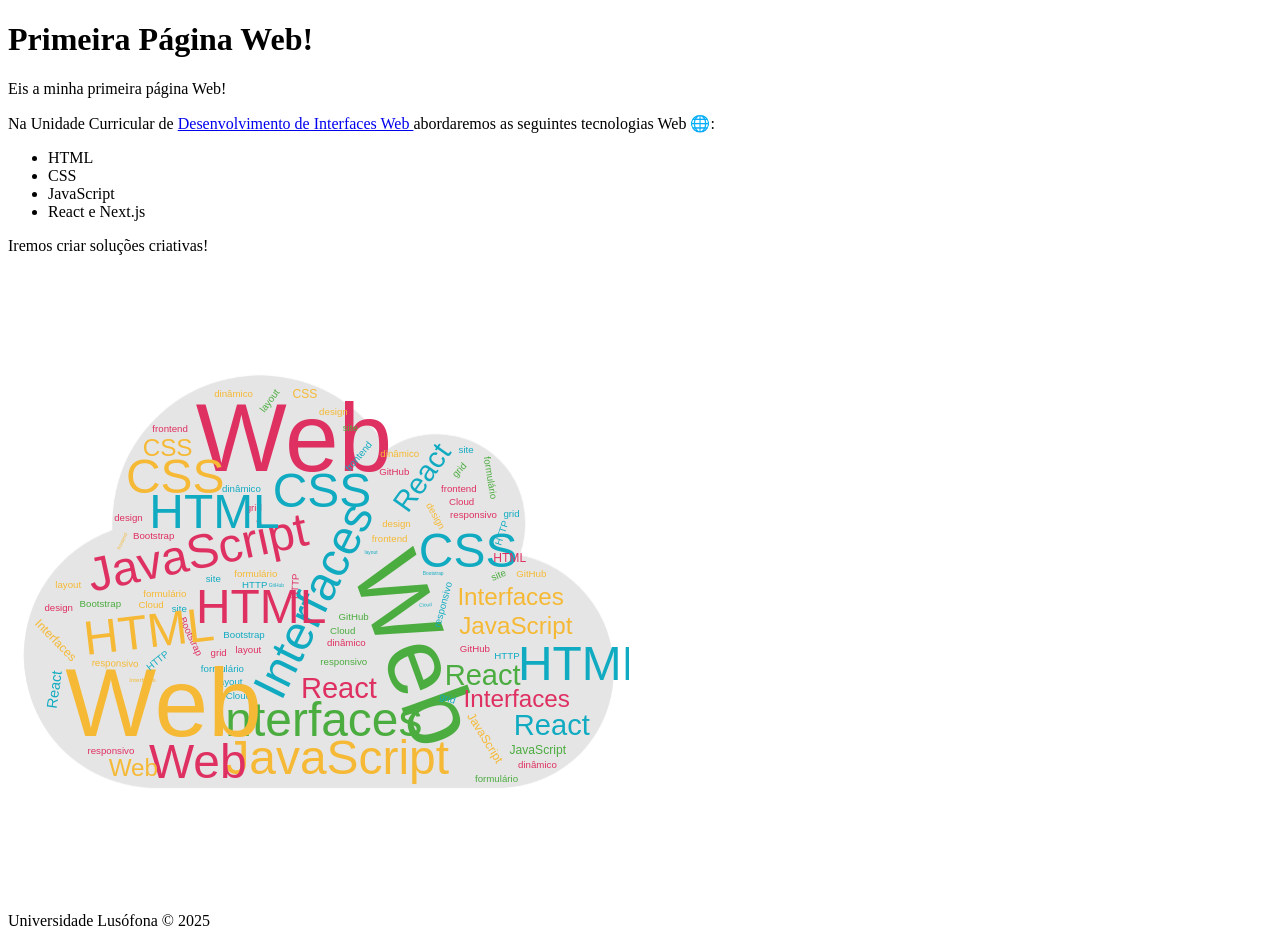
==== index.html @ 3a99b205 "primeira página web" ====
<!doctype html>
<html lang="pt">
  <head>
    <meta charset="utf-8" />
    <title>Primeira Página</title>
  </head>
  <body>
    <header>
      <h1>Primeira Página Web!</h1>
    </header>

    <main>
      <p>Eis a minha primeira página Web!</p>
      <p>
        Na Unidade Curricular de
        <a href="https://moodle. ensinolusofona.pt/course/view.php?id=11232">
          Desenvolvimento de Interfaces Web
        </a>
        abordaremos as seguintes tecnologias Web &#127760;:
      </p>
      <ul>
        <li>HTML</li>
        <li>CSS</li>
        <li>JavaScript</li>
        <li>React e Next.js</li>
      </ul>
      <p>Iremos criar soluções criativas!</p>
      <img src="images/diw.svg" alt="Desenvolvimento de Interfaces Web" />
    </main>

    <footer>
      <p>Universidade Lusófona © 2025</p>
    </footer>
  </body>
</html>
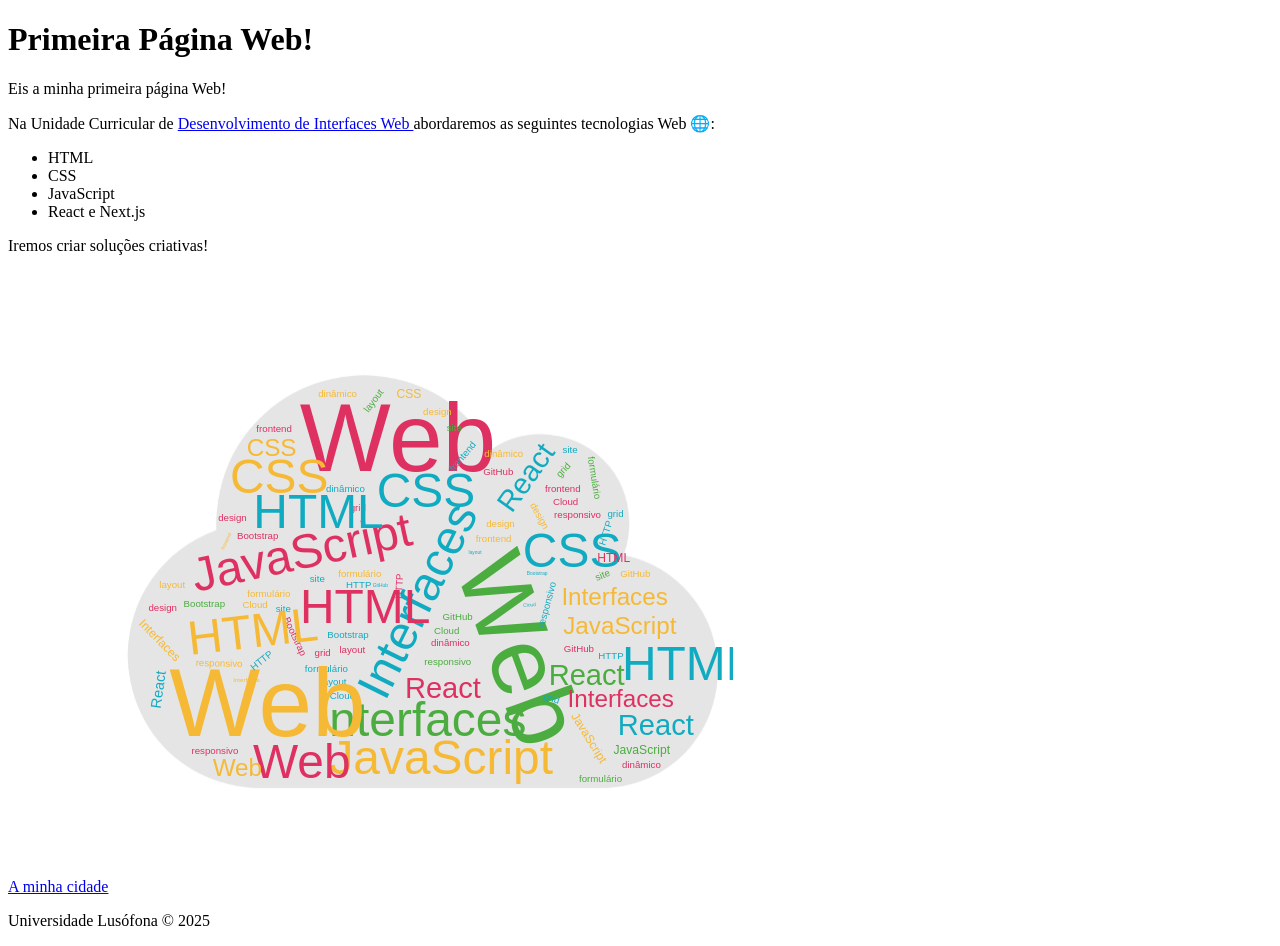
==== commit 512f2666: "added cidade" ====
--- a/index.html
+++ b/index.html
@@ -3,6 +3,7 @@
   <head>
     <meta charset="utf-8" />
     <title>Primeira Página</title>
+    <link rel="stylesheet" href="styles.css" />
   </head>
   <body>
     <header>
@@ -25,6 +26,7 @@
         <li>React e Next.js</li>
       </ul>
       <p>Iremos criar soluções criativas!</p>
+      <a href="cidade/index.html">A minha cidade</a>
       <img src="images/diw.svg" alt="Desenvolvimento de Interfaces Web" />
     </main>
 
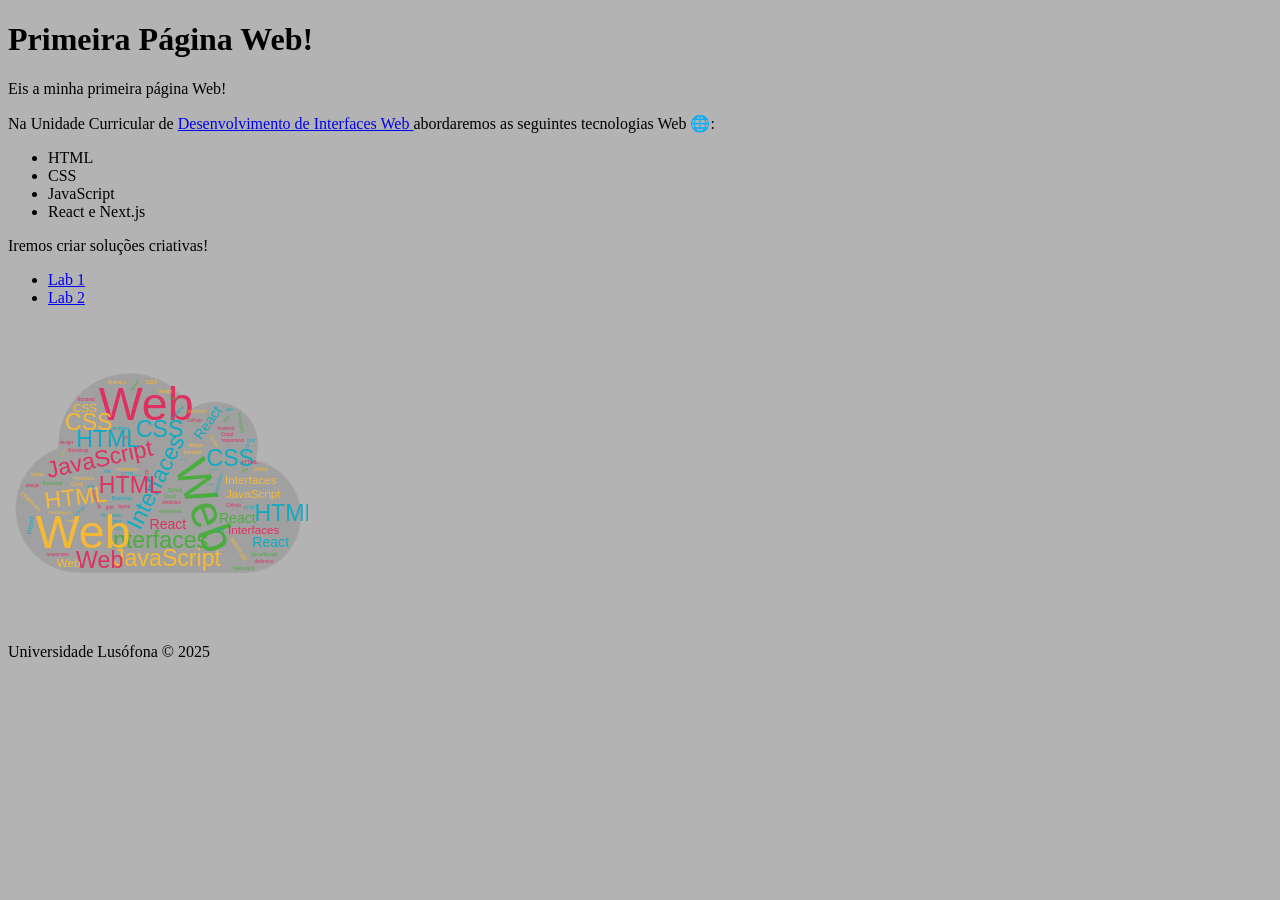
==== commit a434d6bb: "Lab 2" ====
--- a/index.html
+++ b/index.html
@@ -3,7 +3,7 @@
   <head>
     <meta charset="utf-8" />
     <title>Primeira Página</title>
-    <link rel="stylesheet" href="styles.css" />
+    <link rel="stylesheet" href="style.css" />
   </head>
   <body>
     <header>
@@ -14,7 +14,10 @@
       <p>Eis a minha primeira página Web!</p>
       <p>
         Na Unidade Curricular de
-        <a href="https://moodle. ensinolusofona.pt/course/view.php?id=11232">
+        <a
+          href="https://moodle.ensinolusofona.pt/course/view.php?id=27320"
+          target="_blank"
+        >
           Desenvolvimento de Interfaces Web
         </a>
         abordaremos as seguintes tecnologias Web &#127760;:
@@ -26,7 +29,12 @@
         <li>React e Next.js</li>
       </ul>
       <p>Iremos criar soluções criativas!</p>
-      <a href="cidade/index.html">A minha cidade</a>
+      <nav>
+        <ul>
+          <li><a href="lab1/index.html">Lab 1</a></li>
+          <li><a href="lab2/index.html">Lab 2</a></li>
+        </ul>
+      </nav>
       <img src="images/diw.svg" alt="Desenvolvimento de Interfaces Web" />
     </main>
 
--- a/style.css
+++ b/style.css
@@ -0,0 +1,6 @@
+body {
+    background-color: #b3b3b3;
+}
+img {
+    width: 300px
+}
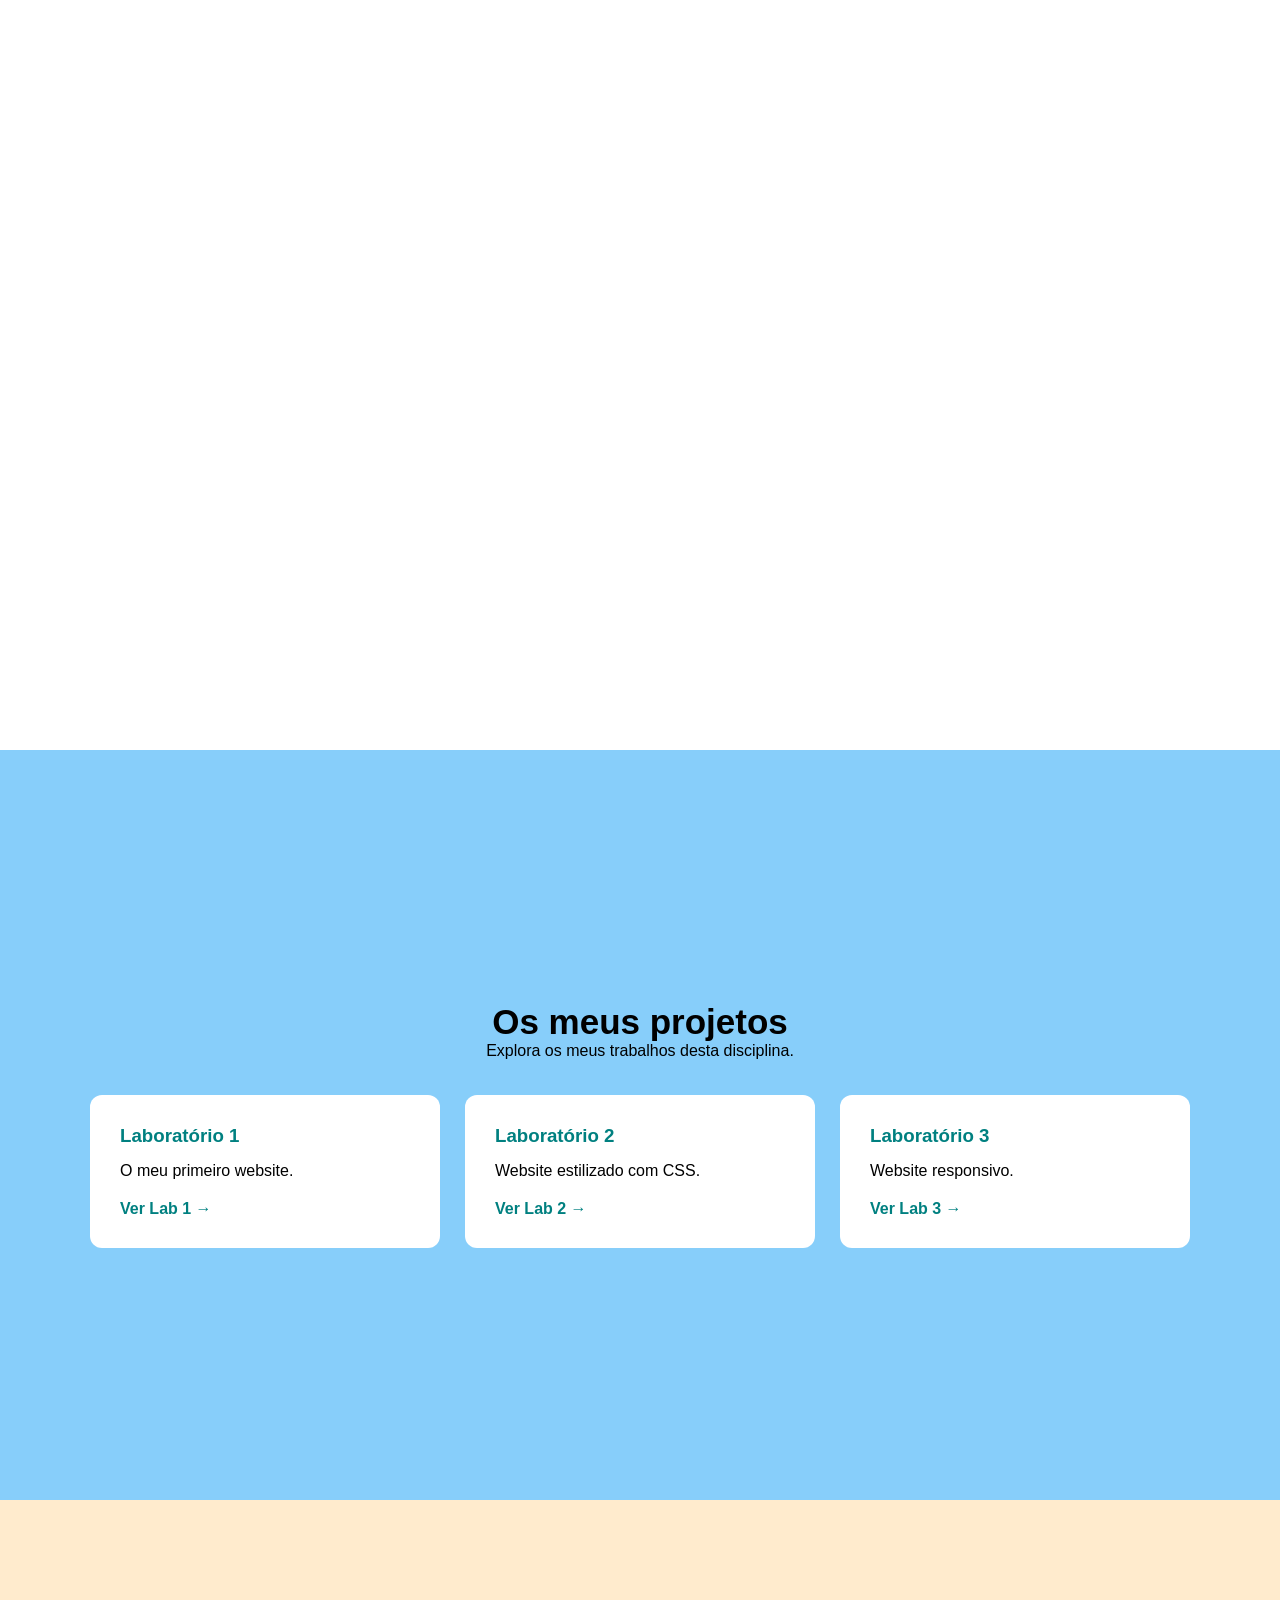
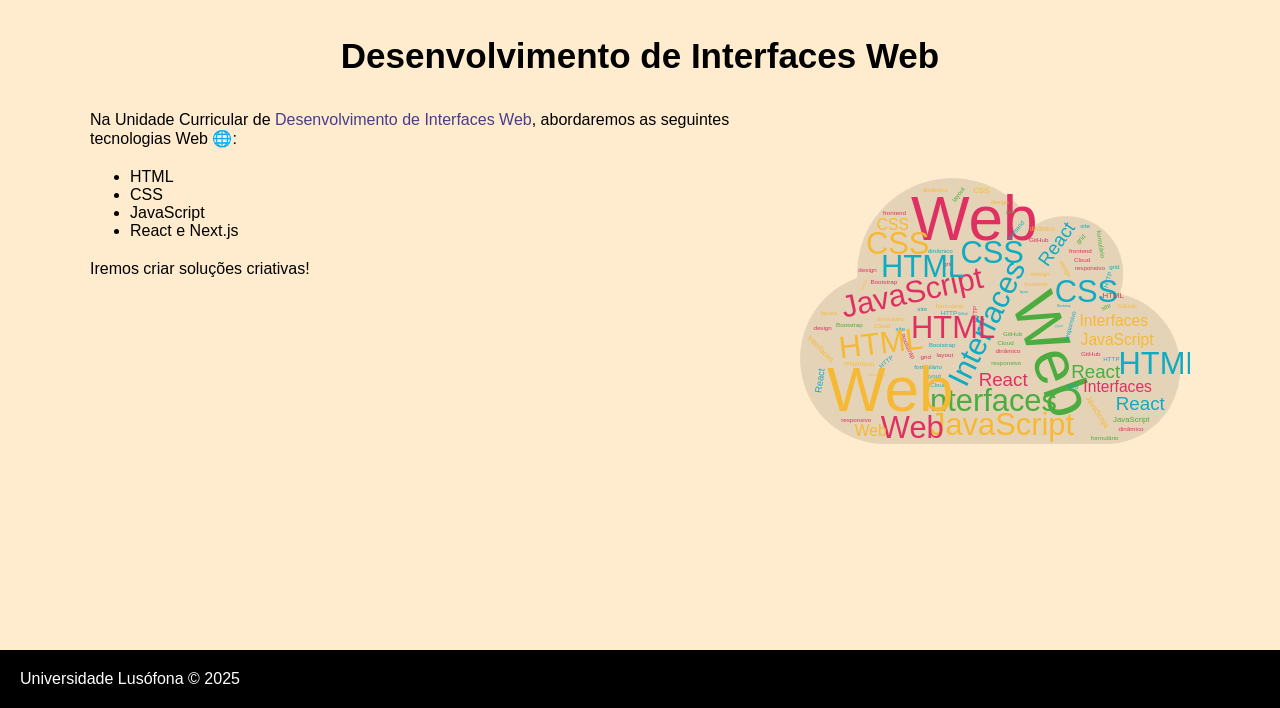
==== commit 4cbae8d2: "Lab3-index.html de raiz" ====
--- a/index.html
+++ b/index.html
@@ -2,40 +2,87 @@
 <html lang="pt">
   <head>
     <meta charset="utf-8" />
-    <title>Primeira Página</title>
-    <link rel="stylesheet" href="style.css" />
+    <meta name="viewport" content="width=device-width, initial-scale=1" />
+    <title>Primeira Página Web</title>
+    <link rel="stylesheet" href="styles.css" />
   </head>
+
   <body>
-    <header>
-      <h1>Primeira Página Web!</h1>
-    </header>
+    <main>
+      <section id="inicio" class="hero">
+        <nav>
+          <ul>
+            <li><a href="#inicio">Início</a></li>
+            <li><a href="#projetos">Projetos</a></li>
+            <li><a href="#cadeira">Interfaces Web</a></li>
+          </ul>
+        </nav>
 
-    <main>
-      <p>Eis a minha primeira página Web!</p>
-      <p>
-        Na Unidade Curricular de
-        <a
-          href="https://moodle.ensinolusofona.pt/course/view.php?id=27320"
-          target="_blank"
-        >
-          Desenvolvimento de Interfaces Web
-        </a>
-        abordaremos as seguintes tecnologias Web &#127760;:
-      </p>
-      <ul>
-        <li>HTML</li>
-        <li>CSS</li>
-        <li>JavaScript</li>
-        <li>React e Next.js</li>
-      </ul>
-      <p>Iremos criar soluções criativas!</p>
-      <nav>
-        <ul>
-          <li><a href="lab1/index.html">Lab 1</a></li>
-          <li><a href="lab2/index.html">Lab 2</a></li>
-        </ul>
-      </nav>
-      <img src="images/diw.svg" alt="Desenvolvimento de Interfaces Web" />
+        <div class="hero-content">
+          <h1>Eis a minha primeira página Web!</h1>
+          <p>
+            Aqui tenho os meus projetos de Desenvolvimento de Interfaces Web.
+          </p>
+        </div>
+      </section>
+
+      <section id="projetos" class="projetos">
+        <h2>Os meus projetos</h2>
+        <p>Explora os meus trabalhos desta disciplina.</p>
+
+        <div class="cards">
+          <article class="card">
+            <h3>Laboratório 1</h3>
+            <p>O meu primeiro website.</p>
+            <a href="lab1/index.html">Ver Lab 1 →</a>
+          </article>
+
+          <article class="card">
+            <h3>Laboratório 2</h3>
+            <p>Website estilizado com CSS.</p>
+            <a href="lab2/index.html">Ver Lab 2 →</a>
+          </article>
+
+          <article class="card">
+            <h3>Laboratório 3</h3>
+            <p>Website responsivo.</p>
+            <a href="lab3/index.html">Ver Lab 3 →</a>
+          </article>
+        </div>
+      </section>
+
+      <section id="cadeira" class="cadeira">
+        <h2>Desenvolvimento de Interfaces Web</h2>
+
+        <div class="cadeira-content">
+          <div class="texto">
+            <p>
+              Na Unidade Curricular de
+              <a
+                href="https://moodle.ensinolusofona.pt/course/view.php?id=27320"
+                target="_blank"
+                >Desenvolvimento de Interfaces Web</a
+              >, abordaremos as seguintes tecnologias Web 🌐:
+            </p>
+
+            <ul>
+              <li>HTML</li>
+              <li>CSS</li>
+              <li>JavaScript</li>
+              <li>React e Next.js</li>
+            </ul>
+
+            <p>Iremos criar soluções criativas!</p>
+          </div>
+
+          <div class="imagem">
+            <img
+              src="images/diw.svg"
+              alt="Ilustração de Desenvolvimento de Interfaces Web"
+            />
+          </div>
+        </div>
+      </section>
     </main>
 
     <footer>
--- a/styles.css
+++ b/styles.css
@@ -0,0 +1,170 @@
+* {
+  margin: 0;
+  box-sizing: border-box;
+}
+
+body {
+  font-family: sans-serif;
+}
+
+section {
+  min-height: 750px;
+}
+
+.hero {
+  display: flex;
+  align-items: center;
+  justify-content: center;
+  color: white;
+  background:
+    url("https://static.wikia.nocookie.net/aceattorney/images/c/c6/Fey_%26_Co._Office_entrance.png/revision/latest?cb=20210324160311&format=original");
+  background-size: cover;
+}
+
+.hero nav {
+  position: absolute;
+  top: 0;
+  width: 100%;
+  padding: 25px;
+}
+
+.hero nav ul {
+  list-style: none;
+  padding: 0;
+  margin: 0;
+  display: flex;
+  gap: 1rem;
+  justify-content: flex-end;
+}
+
+.hero nav a {
+  text-decoration: none;
+  color: inherit;
+  font-weight: bold;
+}
+
+.hero nav a:hover {
+  color: lightskyblue;
+}
+
+.projetos {
+  background: lightskyblue;
+  display: flex;
+  flex-direction: column;
+  justify-content: center;
+  align-items: center;
+}
+
+.projetos h2,
+.cadeira h2 {
+  font-size: 35px;
+}
+
+.projetos > p {
+  margin-bottom: 35px;
+}
+
+.cards {
+  width: 100%;
+  max-width: 1100px;
+  display: flex;
+  justify-content: center;
+  gap: 25px;
+}
+
+.card {
+  flex: 250px;
+  padding: 30px;
+  background: white;
+  border-radius: 12px;
+}
+
+.card h3 {
+  margin-bottom: 15px;
+  color: teal;
+}
+
+.card p {
+  margin-bottom: 20px;
+}
+
+.card a {
+  color: teal;
+  font-weight: bold;
+  text-decoration: none;
+}
+
+.card a:hover {
+  text-decoration: underline;
+}
+
+.cadeira {
+  background: blanchedalmond;
+  display: flex;
+  flex-direction: column;
+  justify-content: center;
+  align-items: center;
+}
+
+.cadeira h2 {
+  margin-bottom: 35px;
+}
+
+.cadeira-content {
+  max-width: 1100px;
+  display: flex;
+}
+
+.texto p {
+  margin-bottom: 20px;
+}
+
+.texto ul {
+  margin-bottom: 20px;
+}
+
+.texto a {
+  color: darkslateblue;
+  text-decoration: none;
+}
+
+.texto a:hover {
+  text-decoration: underline;
+}
+
+.imagem img {
+  max-width: 400px;
+}
+
+footer {
+  padding: 20px;
+  background: black;
+  color: white;
+}
+
+@media (max-width: 770px) {
+  section {
+    padding: 30px 20px;
+  }
+
+  .hero nav ul {
+    gap: 2rem;
+    justify-content: center;
+  }
+
+  .cards {
+    flex-direction: column;
+  }
+
+  .card {
+    flex: auto;
+  }
+
+  .cadeira-content {
+    flex-direction: column;
+  }
+
+  .imagem img {
+    max-width: 300px;
+  }
+}
